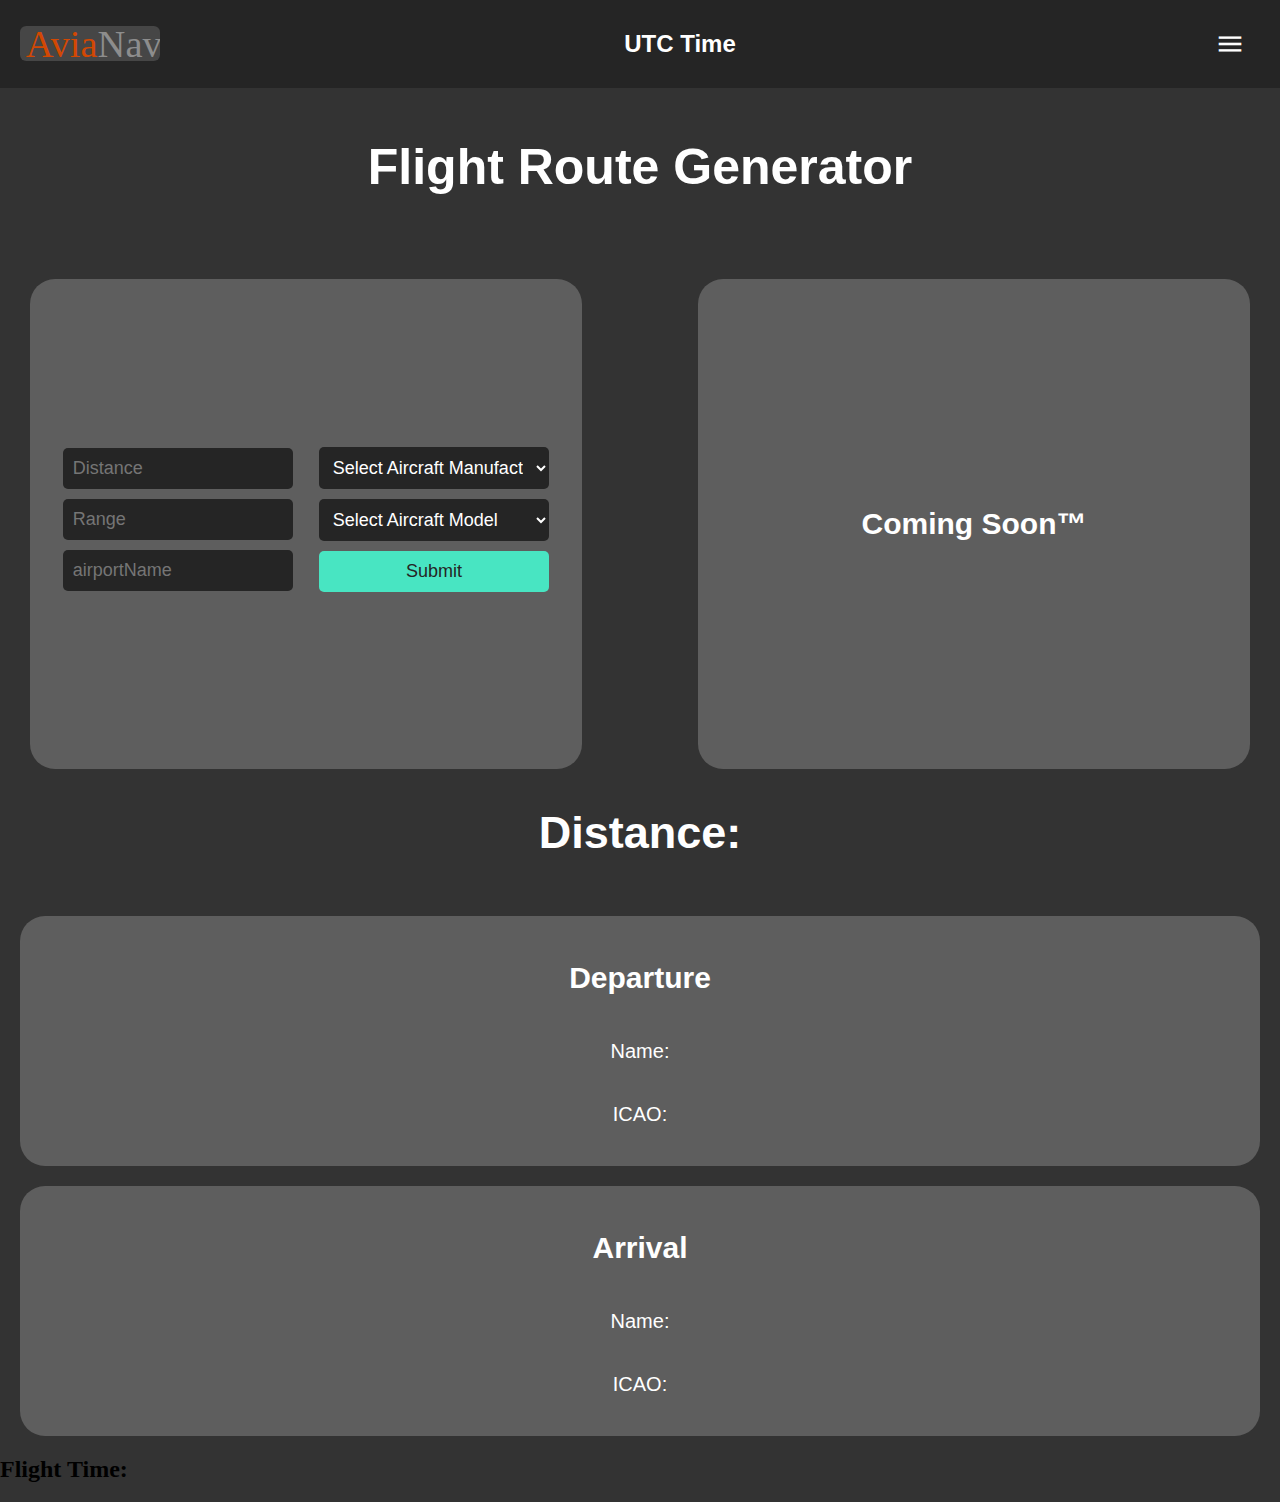
==== Flight-route-gen/index.html @ 1b9c9e96 "UI for Flight route gen" ====
<!-- TODO -->
<!-- 1. Move Parts of selectedManufacturer and selectedModel into an eventListener for the click of submitBtn-->

<!DOCTYPE html>
<html lang="en">
<head>
    <meta charset="UTF-8">
    <title>Title</title>
    <link href="https://fonts.googleapis.com/css2?family=Material+Symbols+Outlined" rel="stylesheet" />
    <link rel="stylesheet" type="text/css" href="/src/CSS/flight-route-gen.css"/>
    <link rel="stylesheet" type="text/css" href="/src/CSS/global.css"/>
    <script src="/src/js/flight-route-gen-functions.js"></script>
    <script src="/src/js/flight-route-gen.js"></script>
    <script src="/src/js/global.js"></script>
</head>
<body>
    <div class="menuBar">
        <object data="../src/Icons/logo.svg" type="image/svg+xml" height="35vh">
            <span>Your browser does not support SVG</span>
        </object>
        <h2>UTC Time</h2>
        <span onclick="openNavmenu()" class="sideNavMenuIcon material-symbols-outlined">menu</span>
        <div class="sideNavContainer">
            <a class="sideNavCloseBtn" href="javascript:void(0)" onclick="closeNavMenu()"><i class="material-symbols-outlined">close</i></a>
            <a href="/Home/">Home</a>
            <a href="index.html">METAR</a>
            <a href="index.html">Flight Route Generator</a>
            <a href="index.html">NOTAMS</a>
            <a href="index.html">Traffic Map</a>
            <a href="index.html">Documentation</a>
        </div>
    </div>
    <div class="titleContainer">
        <h1 class="title">Flight Route Generator</h1>
    </div>
    <div class="contentContainer">
        <div class="formContainer">
            <div class="formLeft">
                <label for="airportDistance"></label>
                <input type="text" placeholder="Distance" id="airportDistance" class="airportDistance">
                <label for="airportDistanceRange"></label>
                <input type="text" placeholder="Range" id="airportDistanceRange">
                <label for="airport-name"></label>
                <input type="text" placeholder="airportName" id="airport-name">
            </div>
            <div class="formRight">
                <label for="aircraft-manufacturer"></label>
                <select id="aircraft-manufacturer">
                    <option value="">Select Aircraft Manufacturer</option>
                    <option value="Airbus">Airbus</option>
                    <option value="Boeing">Boeing</option>
                    <option value="Gulfstream">Gulfstream</option>
                </select>
                <label for="aircraft-model"></label>
                <select id="aircraft-model">
                    <option value="">Select Aircraft Model</option>
                </select>
                <button class="submitBtn" id="submitBtn">Submit</button>
            </div>
        </div>
        <div class="mapContainer">
            <h2 class="mapText">Coming Soon™</h2>
        </div>
    </div>
    <div class="airportDistanceTextContainer">
        <h2 id="airportDistanceText">Distance: </h2>
    </div>
    <div id="airport1" class="airportCard">
        <h2>Departure</h2>
        <p>Name: </p>
        <p>ICAO: </p>
    </div>
    <div id="airport2" class="airportCard">
        <h2>Arrival</h2>
        <p>Name: </p>
        <p>ICAO: </p>
    </div>
    <div>
        <h2 id="flightTime">Flight Time: </h2>
    </div>
</body>
</html>
---- src/CSS/flight-route-gen.css ----
.titleContainer {
    align-items: center;
    background-color: #333333;
    color: #ffffff;
}

.title {
    font-family: GidoleFont, sans-serif;
    font-size: 50px;
    text-align: center;
    margin-top: 50px;
}

.contentContainer {
    display: flex;
    flex-direction: row;
    justify-content: space-between;
    align-items: center;
    padding-left: 30px;
    padding-right: 30px;
}

.formContainer, .mapContainer {
    margin-top: 50px;
    background-color: #5E5E5E;
}

.formContainer {
    display: flex;
    flex-direction: row;
    align-items: center;
    justify-content: center;
    border-radius: 25px;
    height: 50vh;
    width: 40vw;
    padding: 20px;
}

.mapContainer {
    display: flex;
    align-items: center;
    justify-content: center;
    border-radius: 25px;
    height: 50vh;
    width: 40vw;
    padding: 20px;
}

.mapText {
    font-family: GidoleFont, sans-serif;
    font-size: 30px;
    color: #ffffff;
}

.formLeft, .formRight {
    display: flex;
    flex-direction: column;
    align-items: center;
    width: 50%;
}

.formLeft input, .formRight input, .formRight select, .submitBtn {
    font-size: 18px;
    margin-bottom: 10px;
    padding: 10px;
    border: none;
    border-radius: 5px;
    width: 90%;
    box-sizing: border-box;
}

.formLeft input, .formRight input, .formRight select {
    background-color: #252525;
    color: #ffffff;
}

.submitBtn {
    background-color: #48E5C2;
    color: #252525;
    cursor: pointer;
}

@media screen and (max-width: 800px) {
    .contentContainer {
        flex-direction: column;
        padding-left: 0;
        padding-right: 0;
    }

    .formContainer, .mapContainer {
        width: 100%;
        border-radius: 0;
    }
}

.airportDistanceTextContainer {
    display: flex;
    justify-content: center;
    font-family: GidoleFont, sans-serif;
    font-size: 30px;
    color: #ffffff;
}

.airportCard {
    display: flex;
    flex-direction: column;
    align-items: center;
    justify-content: center;
    font-family: GidoleFont, sans-serif;
    font-size: 20px;
    color: #ffffff;
    background-color: #5E5E5E;
    border-radius: 25px;
    padding: 20px;
    margin: 20px;
}
---- src/CSS/global.css ----
@font-face {
    font-family: 'GidoleFont';
    src: url(src/GidoleFont/Gidole-Regular.ttf) format('truetype');
}

body {
    margin: 0;
    padding: 0;
    background-color: #333333;
}

.menuBar {
    display: flex;
    flex-direction: row;
    align-items: center;
    justify-content: space-between;
    background-color: #252525;
    color: white;
    padding: 10px 20px;
    font-family: GidoleFont, sans-serif;
}

.sideNavMenuIcon {
    font-size: 30px;
    cursor: pointer;
    color: white;
    padding: 15px;
}

.sideNavContainer {
    height: 100%;
    width: 0;
    position: fixed;
    z-index: 1;
    top: 0;
    right: 0;
    background-color: #111;
    overflow-x: hidden;
    padding-top: 60px;
    transition: 0.5s;
}

.sideNavContainer a {
    padding: 10px 15px 10px 30px;
    text-decoration: none;
    font-size: 25px;
    font-family: GidoleFont, sans-serif;
    color: white;
    display: block;
    transition: 0.3s;
}

.sideNavContainer a:hover {
    background: linear-gradient(to right, #04bfbf, #07adb0, #099aa1, #0a8992, #0a7784, #096676, #075668, #05465a, #03374d, #012840);
    -webkit-background-clip: text;
    background-clip: text;
    color: transparent;
    transition: 0.3s;
}

.sideNavContainer .sideNavCloseBtn {
    position: absolute;
    top: 0;
    right: 25px;
    font-size: 36px;
    margin-left: 50px;
}

@media screen and (max-height: 450px) {
    .sideNavContainer {padding-top: 15px;}
    .sideNavContainer a {font-size: 18px;}
}
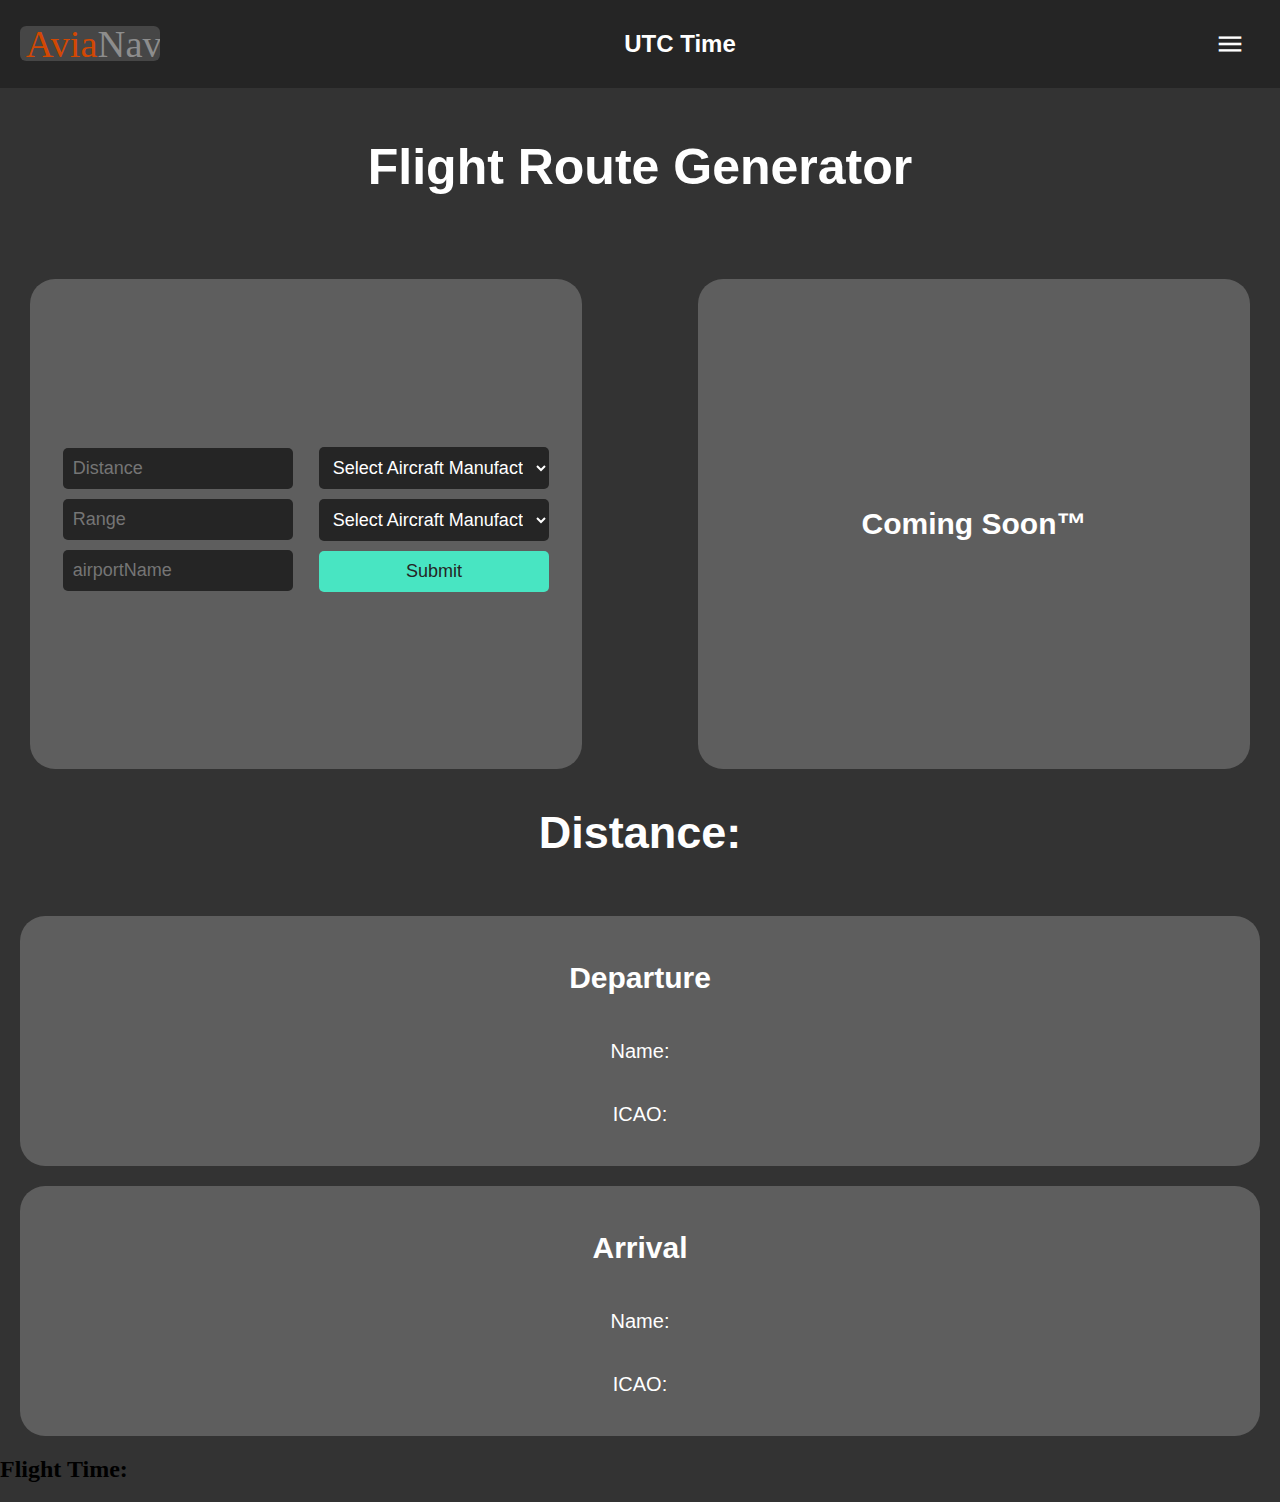
==== commit 2236336b: "Updated getAircraft and remade Metar UI" ====
--- a/Flight-route-gen/index.html
+++ b/Flight-route-gen/index.html
@@ -6,7 +6,7 @@
 <head>
     <meta charset="UTF-8">
     <title>Title</title>
-    <link href="https://fonts.googleapis.com/css2?family=Material+Symbols+Outlined" rel="stylesheet" />
+    <link rel="stylesheet" href="https://fonts.googleapis.com/css2?family=Material+Symbols+Outlined"/>
     <link rel="stylesheet" type="text/css" href="/src/CSS/flight-route-gen.css"/>
     <link rel="stylesheet" type="text/css" href="/src/CSS/global.css"/>
     <script src="/src/js/flight-route-gen-functions.js"></script>
@@ -53,7 +53,7 @@
                 </select>
                 <label for="aircraft-model"></label>
                 <select id="aircraft-model">
-                    <option value="">Select Aircraft Model</option>
+                    <option value="">Select Aircraft Manufacturer First</option>
                 </select>
                 <button class="submitBtn" id="submitBtn">Submit</button>
             </div>
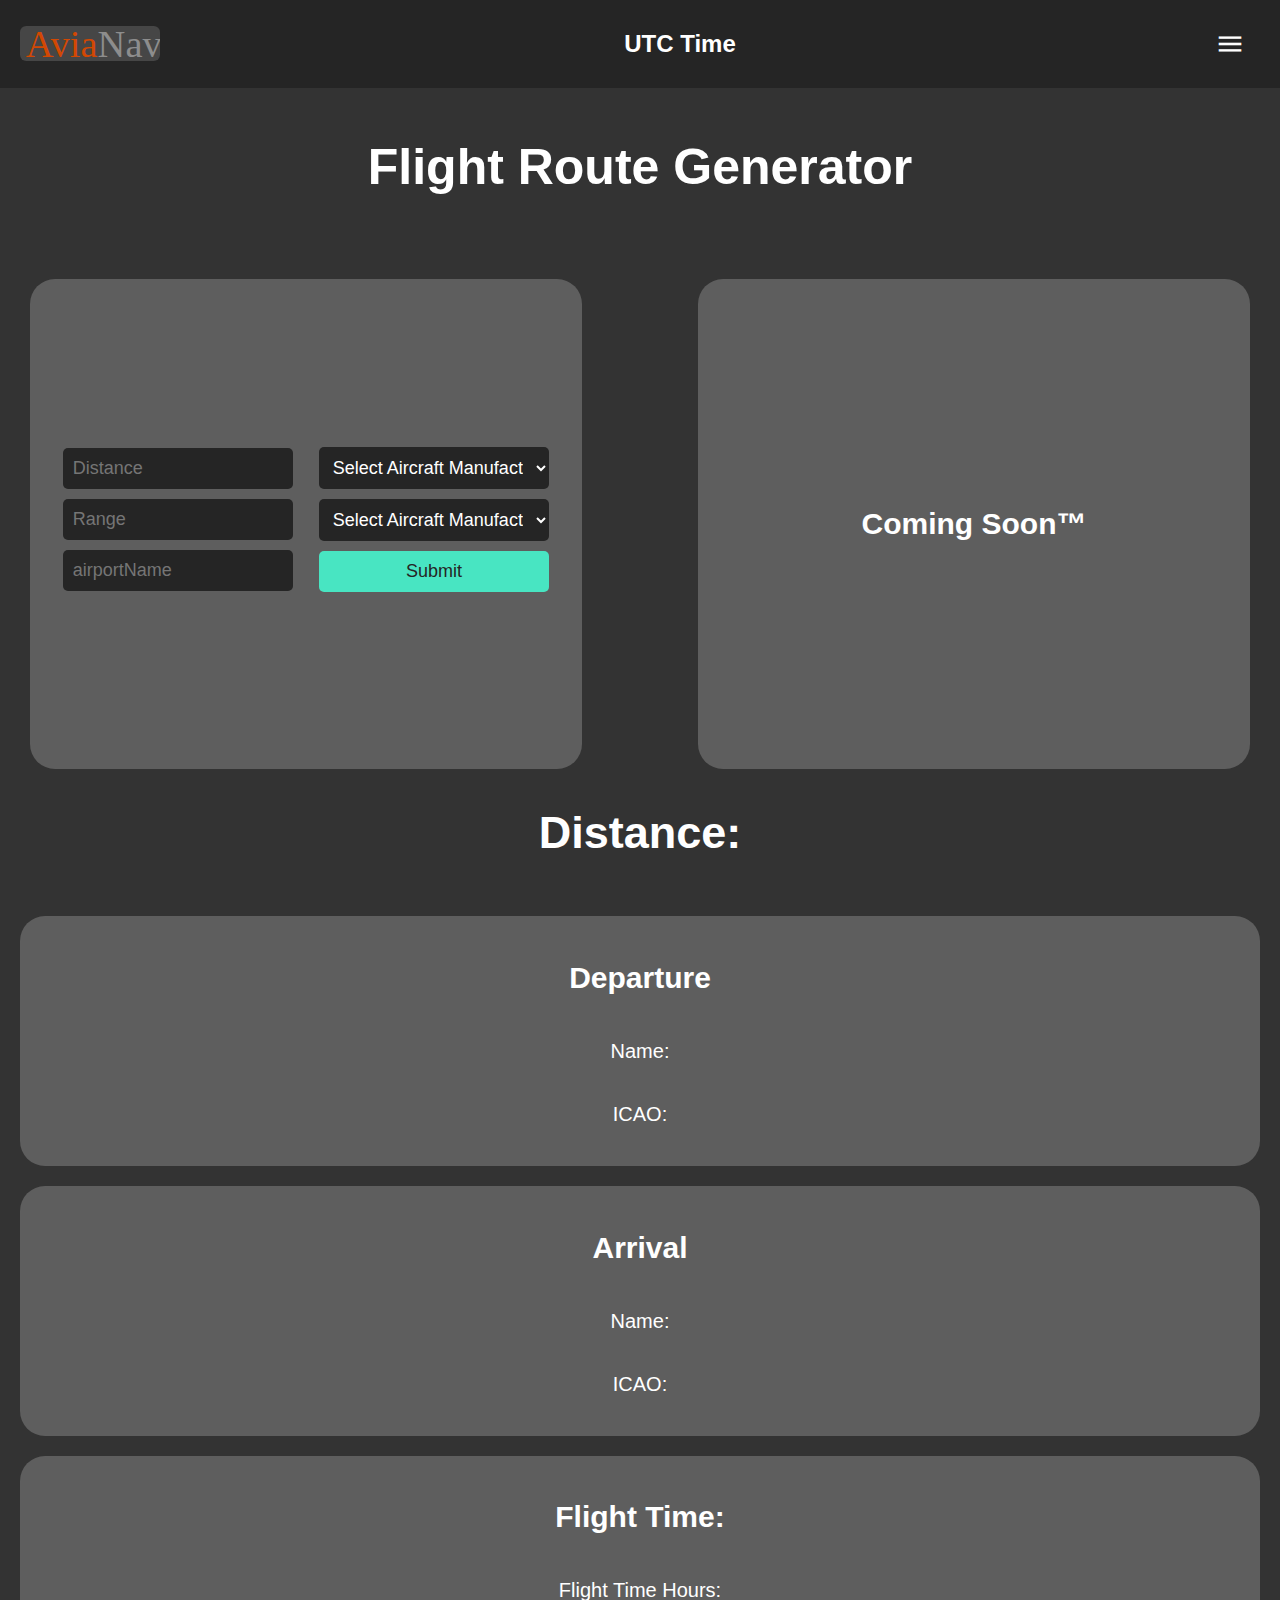
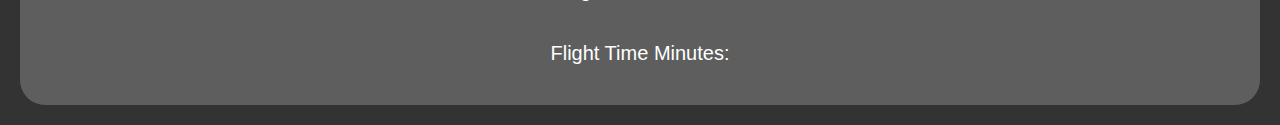
==== commit 7a8745c3: "Implement Flight time calculation" ====
--- a/Flight-route-gen/index.html
+++ b/Flight-route-gen/index.html
@@ -18,7 +18,7 @@
         <object data="../src/Icons/logo.svg" type="image/svg+xml" height="35vh">
             <span>Your browser does not support SVG</span>
         </object>
-        <h2>UTC Time</h2>
+        <h2 class="utcTime">UTC Time</h2>
         <span onclick="openNavmenu()" class="sideNavMenuIcon material-symbols-outlined">menu</span>
         <div class="sideNavContainer">
             <a class="sideNavCloseBtn" href="javascript:void(0)" onclick="closeNavMenu()"><i class="material-symbols-outlined">close</i></a>
@@ -65,18 +65,20 @@
     <div class="airportDistanceTextContainer">
         <h2 id="airportDistanceText">Distance: </h2>
     </div>
-    <div id="airport1" class="airportCard">
+    <div id="airport1" class="infoCard">
         <h2>Departure</h2>
         <p>Name: </p>
         <p>ICAO: </p>
     </div>
-    <div id="airport2" class="airportCard">
+    <div id="airport2" class="infoCard">
         <h2>Arrival</h2>
         <p>Name: </p>
         <p>ICAO: </p>
     </div>
-    <div>
-        <h2 id="flightTime">Flight Time: </h2>
+    <div id="flightTime" class="infoCard">
+        <h2>Flight Time: </h2>
+        <p>Flight Time Hours:</p>
+        <p>Flight Time Minutes:</p>
     </div>
 </body>
 </html>--- a/src/CSS/flight-route-gen.css
+++ b/src/CSS/flight-route-gen.css
@@ -101,7 +101,7 @@
     color: #ffffff;
 }
 
-.airportCard {
+.infoCard {
     display: flex;
     flex-direction: column;
     align-items: center;
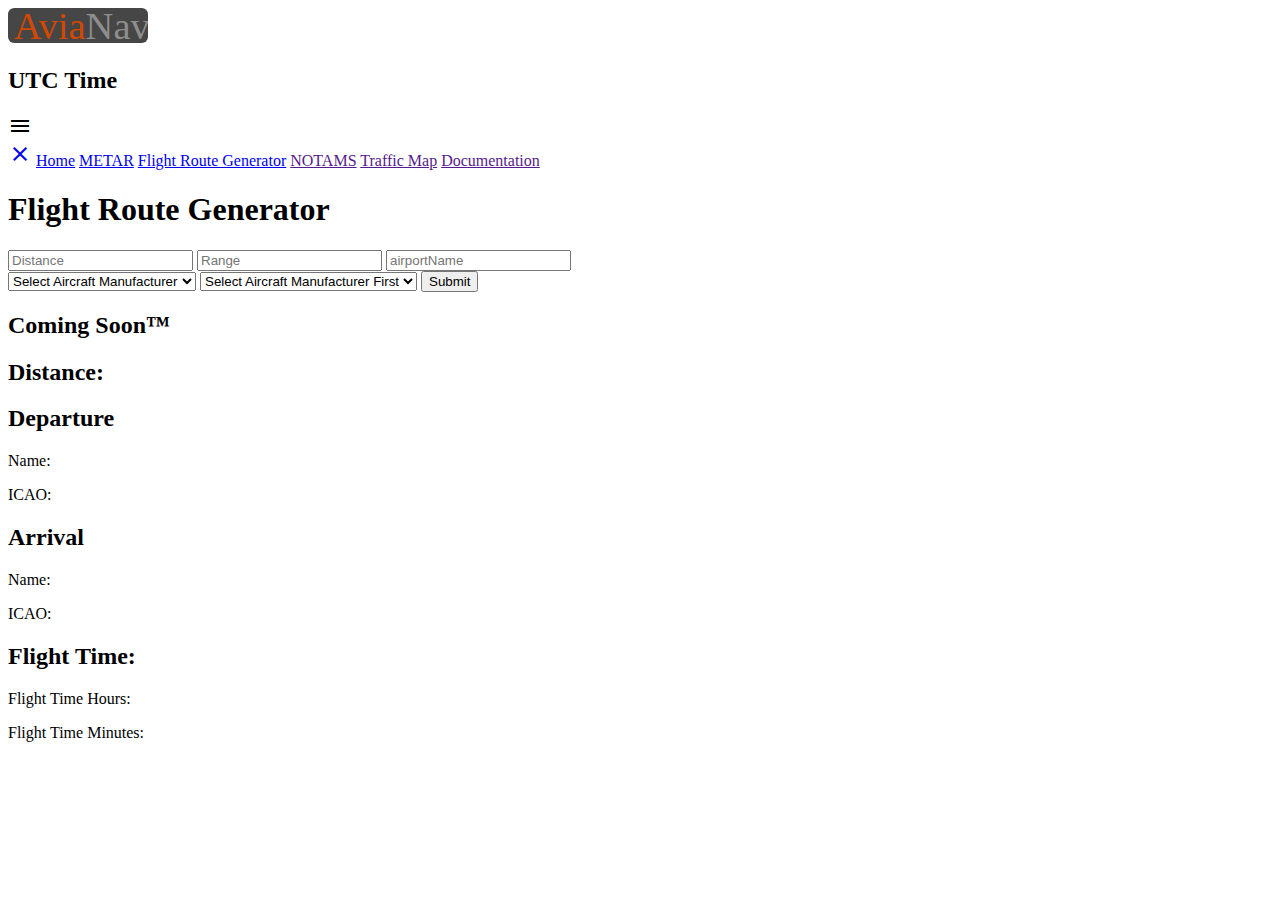
==== commit f0ed4148: "Changed fileLoactions for GitHub Pages" ====
--- a/Flight-route-gen/index.html
+++ b/Flight-route-gen/index.html
@@ -1,17 +1,14 @@
-<!-- TODO -->
-<!-- 1. Move Parts of selectedManufacturer and selectedModel into an eventListener for the click of submitBtn-->
-
 <!DOCTYPE html>
 <html lang="en">
 <head>
     <meta charset="UTF-8">
     <title>Title</title>
     <link rel="stylesheet" href="https://fonts.googleapis.com/css2?family=Material+Symbols+Outlined"/>
-    <link rel="stylesheet" type="text/css" href="/src/CSS/flight-route-gen.css"/>
-    <link rel="stylesheet" type="text/css" href="/src/CSS/global.css"/>
-    <script src="/src/js/flight-route-gen-functions.js"></script>
-    <script src="/src/js/flight-route-gen.js"></script>
-    <script src="/src/js/global.js"></script>
+    <link rel="stylesheet" type="text/css" href="src/CSS/flight-route-gen.css"/>
+    <link rel="stylesheet" type="text/css" href="src/CSS/global.css"/>
+    <script src="src/js/global.js"></script>
+    <script src="src/js/flight-route-gen-functions.js"></script>
+    <script src="src/js/flight-route-gen.js"></script>
 </head>
 <body>
     <div class="menuBar">
@@ -22,12 +19,12 @@
         <span onclick="openNavmenu()" class="sideNavMenuIcon material-symbols-outlined">menu</span>
         <div class="sideNavContainer">
             <a class="sideNavCloseBtn" href="javascript:void(0)" onclick="closeNavMenu()"><i class="material-symbols-outlined">close</i></a>
-            <a href="/Home/">Home</a>
-            <a href="index.html">METAR</a>
-            <a href="index.html">Flight Route Generator</a>
-            <a href="index.html">NOTAMS</a>
-            <a href="index.html">Traffic Map</a>
-            <a href="index.html">Documentation</a>
+            <a href="/Home">Home</a>
+            <a href="/METAR">METAR</a>
+            <a href="/Flight-route-gen">Flight Route Generator</a>
+            <a href="">NOTAMS</a>
+            <a href="">Traffic Map</a>
+            <a href="">Documentation</a>
         </div>
     </div>
     <div class="titleContainer">
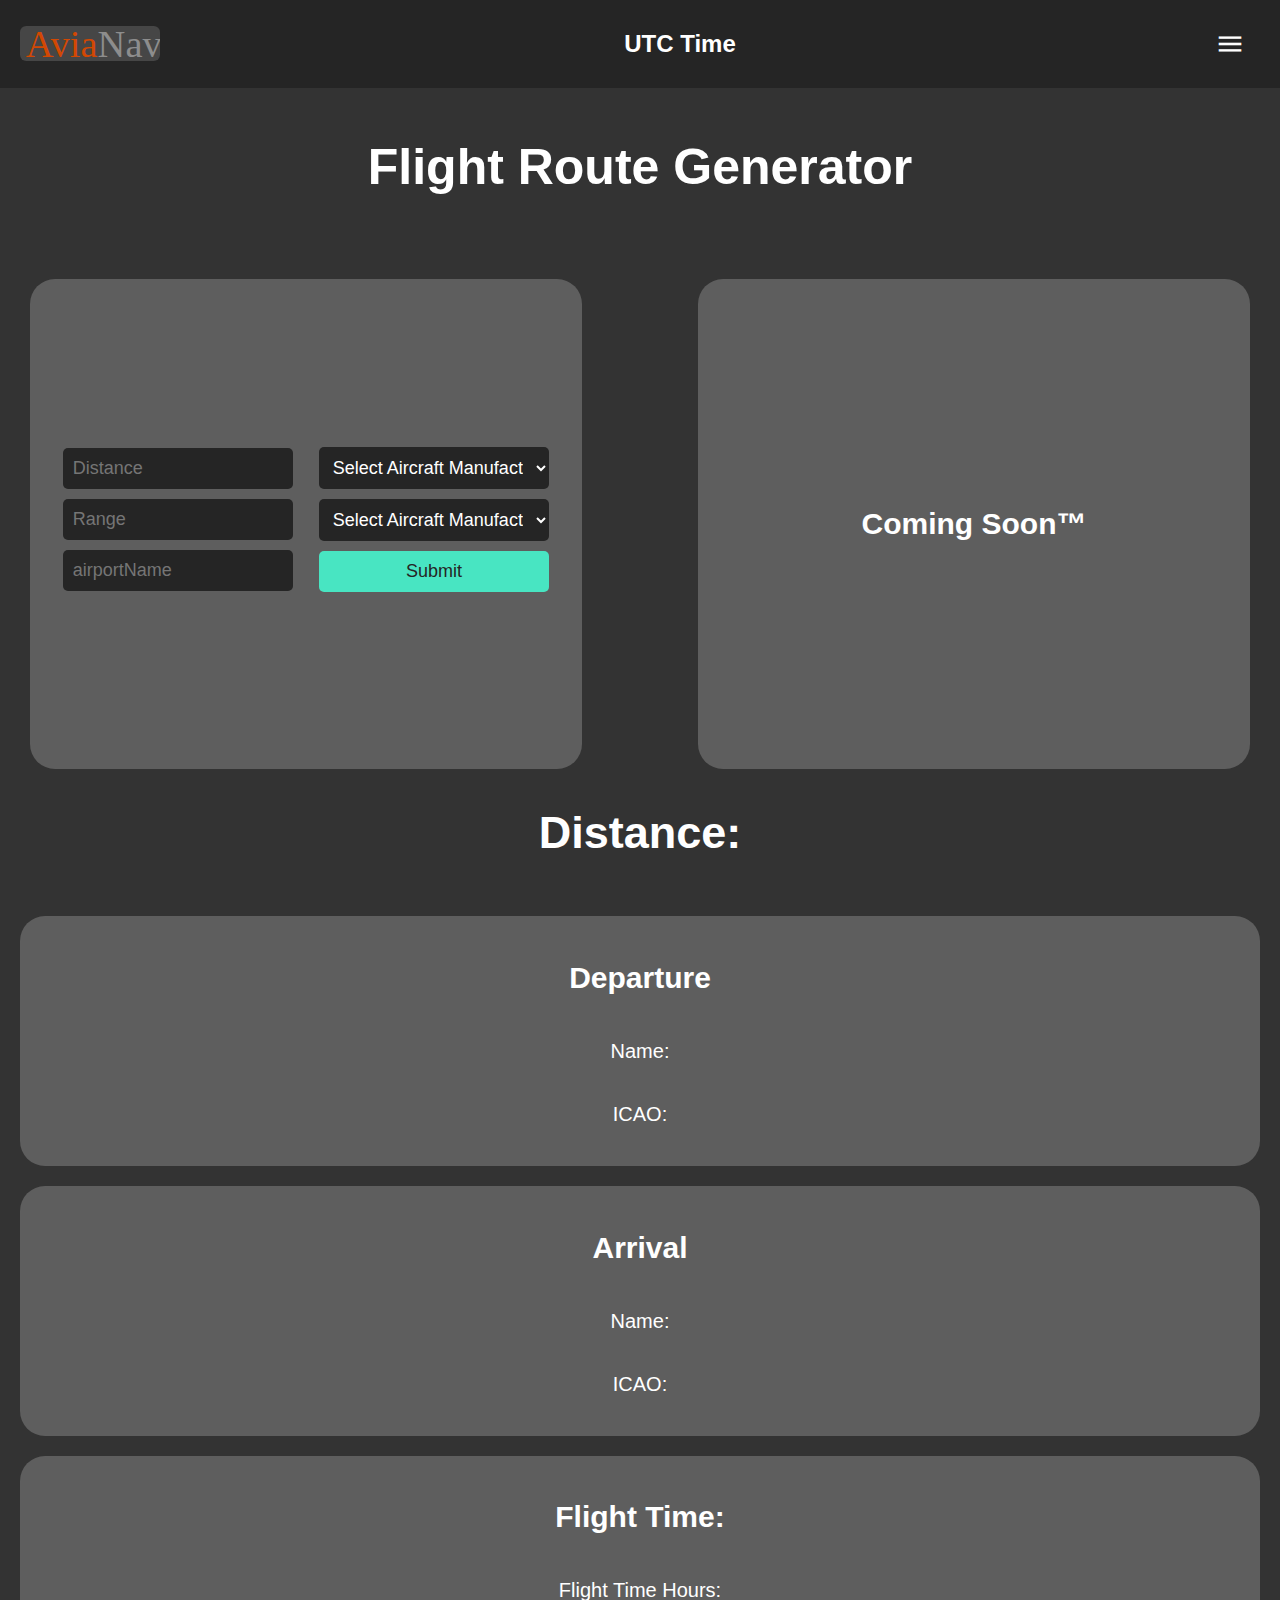
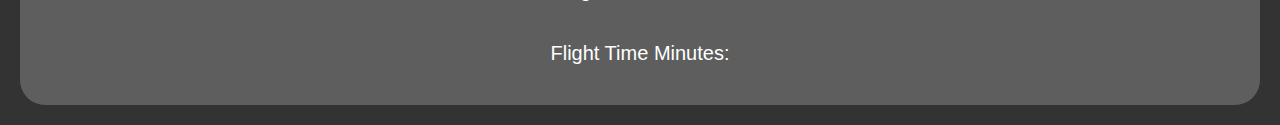
==== commit f863c6d6: "Fix page links" ====
--- a/Flight-route-gen/index.html
+++ b/Flight-route-gen/index.html
@@ -4,11 +4,11 @@
     <meta charset="UTF-8">
     <title>Title</title>
     <link rel="stylesheet" href="https://fonts.googleapis.com/css2?family=Material+Symbols+Outlined"/>
-    <link rel="stylesheet" type="text/css" href="src/CSS/flight-route-gen.css"/>
-    <link rel="stylesheet" type="text/css" href="src/CSS/global.css"/>
-    <script src="src/js/global.js"></script>
-    <script src="src/js/flight-route-gen-functions.js"></script>
-    <script src="src/js/flight-route-gen.js"></script>
+    <link rel="stylesheet" type="text/css" href="/src/CSS/flight-route-gen.css"/>
+    <link rel="stylesheet" type="text/css" href="/src/CSS/global.css"/>
+    <script src="/src/js/global.js"></script>
+    <script src="/src/js/flight-route-gen-functions.js"></script>
+    <script src="/src/js/flight-route-gen.js"></script>
 </head>
 <body>
     <div class="menuBar">
@@ -19,7 +19,7 @@
         <span onclick="openNavmenu()" class="sideNavMenuIcon material-symbols-outlined">menu</span>
         <div class="sideNavContainer">
             <a class="sideNavCloseBtn" href="javascript:void(0)" onclick="closeNavMenu()"><i class="material-symbols-outlined">close</i></a>
-            <a href="/Home">Home</a>
+            <a href="/">Home</a>
             <a href="/METAR">METAR</a>
             <a href="/Flight-route-gen">Flight Route Generator</a>
             <a href="">NOTAMS</a>
--- a/src/CSS/flight-route-gen.css
+++ b/src/CSS/flight-route-gen.css
@@ -0,0 +1,116 @@
+.titleContainer {
+    align-items: center;
+    background-color: #333333;
+    color: #ffffff;
+}
+
+.title {
+    font-family: GidoleFont, sans-serif;
+    font-size: 50px;
+    text-align: center;
+    margin-top: 50px;
+}
+
+.contentContainer {
+    display: flex;
+    flex-direction: row;
+    justify-content: space-between;
+    align-items: center;
+    padding-left: 30px;
+    padding-right: 30px;
+}
+
+.formContainer, .mapContainer {
+    margin-top: 50px;
+    background-color: #5E5E5E;
+}
+
+.formContainer {
+    display: flex;
+    flex-direction: row;
+    align-items: center;
+    justify-content: center;
+    border-radius: 25px;
+    height: 50vh;
+    width: 40vw;
+    padding: 20px;
+}
+
+.mapContainer {
+    display: flex;
+    align-items: center;
+    justify-content: center;
+    border-radius: 25px;
+    height: 50vh;
+    width: 40vw;
+    padding: 20px;
+}
+
+.mapText {
+    font-family: GidoleFont, sans-serif;
+    font-size: 30px;
+    color: #ffffff;
+}
+
+.formLeft, .formRight {
+    display: flex;
+    flex-direction: column;
+    align-items: center;
+    width: 50%;
+}
+
+.formLeft input, .formRight input, .formRight select, .submitBtn {
+    font-size: 18px;
+    margin-bottom: 10px;
+    padding: 10px;
+    border: none;
+    border-radius: 5px;
+    width: 90%;
+    box-sizing: border-box;
+}
+
+.formLeft input, .formRight input, .formRight select {
+    background-color: #252525;
+    color: #ffffff;
+}
+
+.submitBtn {
+    background-color: #48E5C2;
+    color: #252525;
+    cursor: pointer;
+}
+
+@media screen and (max-width: 800px) {
+    .contentContainer {
+        flex-direction: column;
+        padding-left: 0;
+        padding-right: 0;
+    }
+
+    .formContainer, .mapContainer {
+        width: 100%;
+        border-radius: 0;
+    }
+}
+
+.airportDistanceTextContainer {
+    display: flex;
+    justify-content: center;
+    font-family: GidoleFont, sans-serif;
+    font-size: 30px;
+    color: #ffffff;
+}
+
+.infoCard {
+    display: flex;
+    flex-direction: column;
+    align-items: center;
+    justify-content: center;
+    font-family: GidoleFont, sans-serif;
+    font-size: 20px;
+    color: #ffffff;
+    background-color: #5E5E5E;
+    border-radius: 25px;
+    padding: 20px;
+    margin: 20px;
+}--- a/src/CSS/global.css
+++ b/src/CSS/global.css
@@ -0,0 +1,72 @@
+@font-face {
+    font-family: 'GidoleFont';
+    src: url(src/GidoleFont/Gidole-Regular.ttf) format('truetype');
+}
+
+body {
+    margin: 0;
+    padding: 0;
+    background-color: #333333;
+}
+
+.menuBar {
+    display: flex;
+    flex-direction: row;
+    align-items: center;
+    justify-content: space-between;
+    background-color: #252525;
+    color: white;
+    padding: 10px 20px;
+    font-family: GidoleFont, sans-serif;
+}
+
+.sideNavMenuIcon {
+    font-size: 30px;
+    cursor: pointer;
+    color: white;
+    padding: 15px;
+}
+
+.sideNavContainer {
+    height: 100%;
+    width: 0;
+    position: fixed;
+    z-index: 1;
+    top: 0;
+    right: 0;
+    background-color: #111;
+    overflow-x: hidden;
+    padding-top: 60px;
+    transition: 0.5s;
+}
+
+.sideNavContainer a {
+    padding: 10px 15px 10px 30px;
+    text-decoration: none;
+    font-size: 25px;
+    font-family: GidoleFont, sans-serif;
+    color: white;
+    display: block;
+    transition: 0.3s;
+}
+
+.sideNavContainer a:hover {
+    background: linear-gradient(to right, #04bfbf, #07adb0, #099aa1, #0a8992, #0a7784, #096676, #075668, #05465a, #03374d, #012840);
+    -webkit-background-clip: text;
+    background-clip: text;
+    color: transparent;
+    transition: 0.3s;
+}
+
+.sideNavContainer .sideNavCloseBtn {
+    position: absolute;
+    top: 0;
+    right: 25px;
+    font-size: 36px;
+    margin-left: 50px;
+}
+
+@media screen and (max-height: 450px) {
+    .sideNavContainer {padding-top: 15px;}
+    .sideNavContainer a {font-size: 18px;}
+}